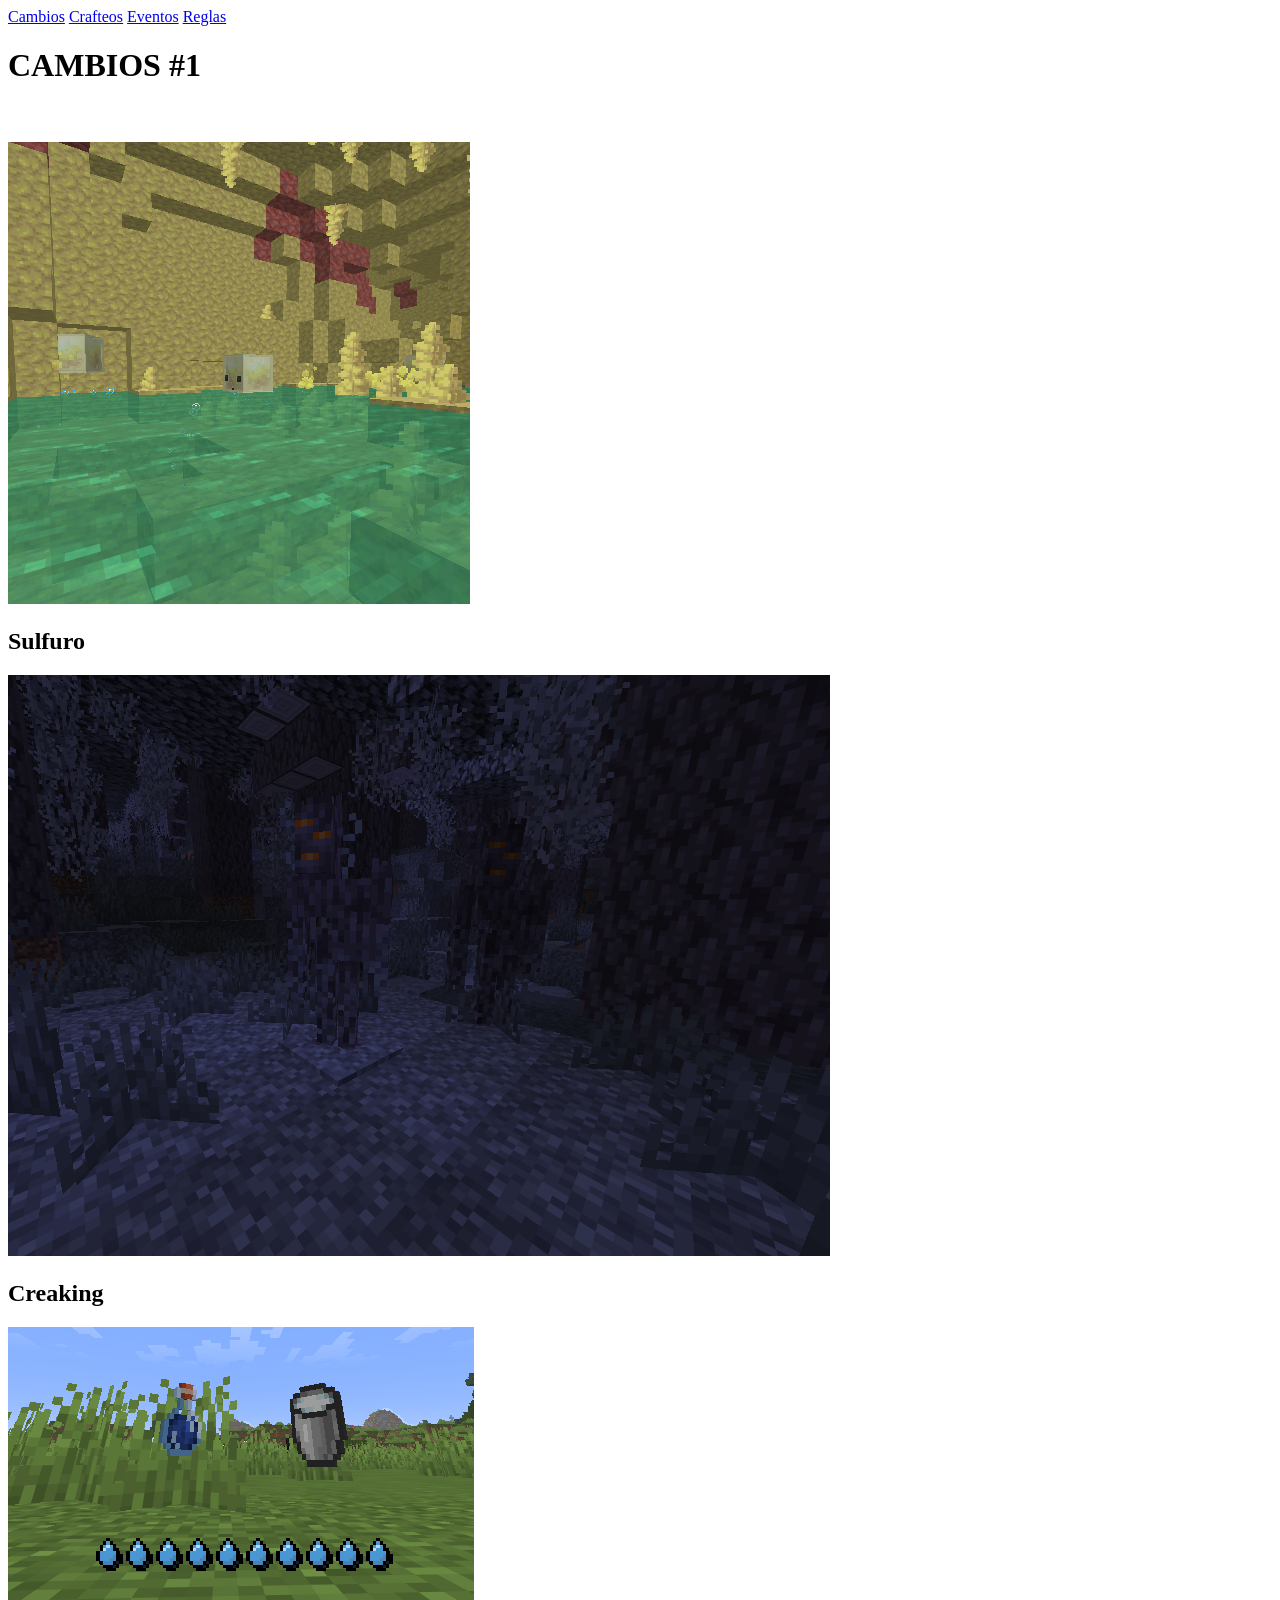
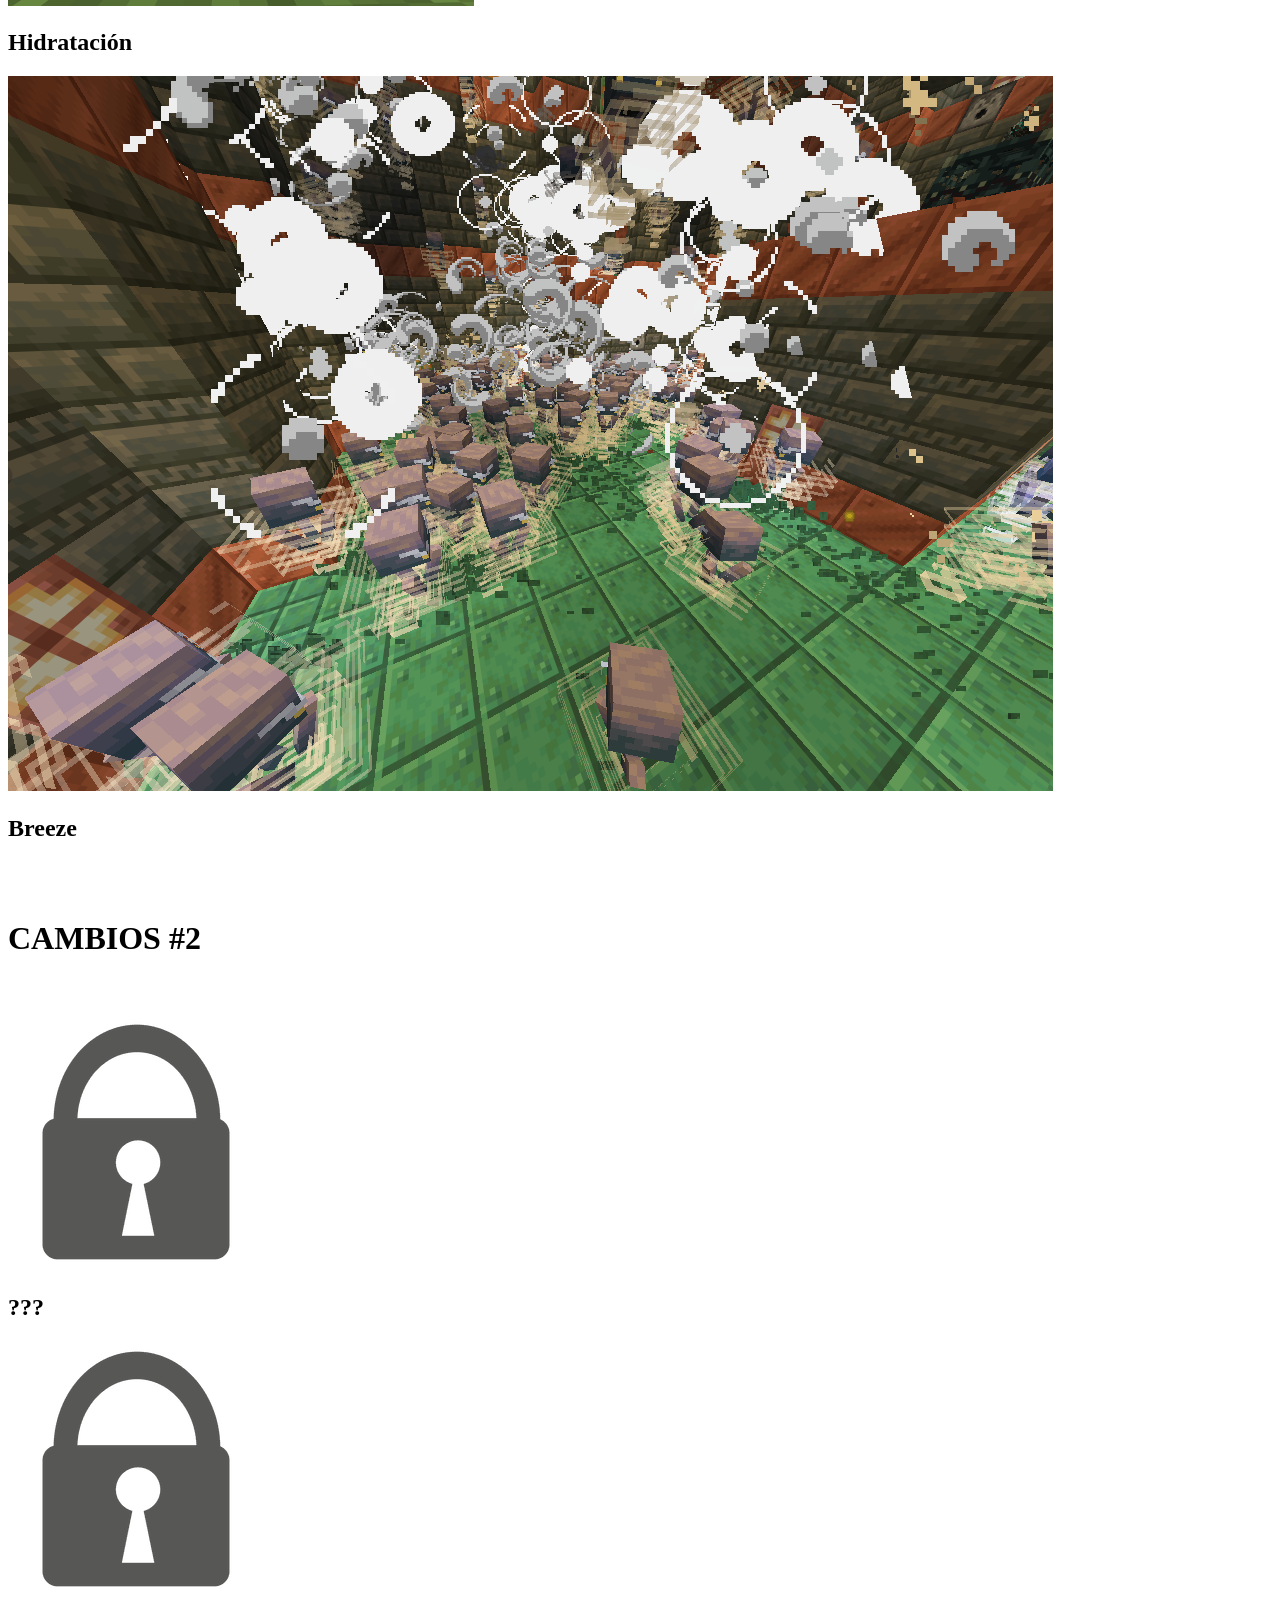
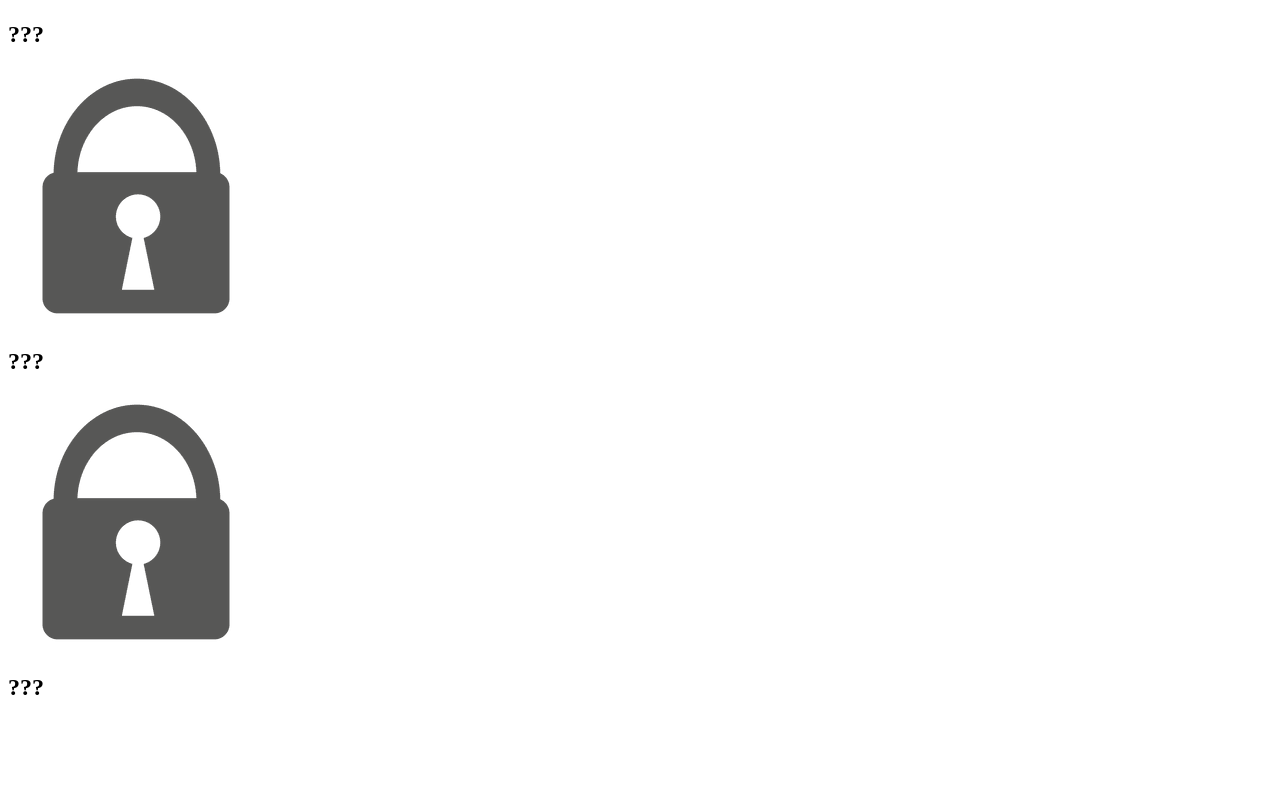
==== cambios.html @ 418d0cfc "Add files via upload" ====
<!DOCTYPE html>
<html lang="es">

<head>
    <meta charset="UTF-8">
    <meta name="viewport" content="width=device-width, initial-scale=1.0">

    <title>Thanatos</title>
    <link rel="stylesheet" href=".css">
    <link rel="icon" type="image/x-icon" href="Img/T.ico"></head>

<body>

    <header class="header"></header>

<nav class="menu">

    <a href="cambios.html" class="boton-menu">Cambios</a>
    <a href="crafteos.html" class="boton-menu">Crafteos</a>
    <a href="eventos.html" class="boton-menu">Eventos</a>
    <a href="reglas.html" class="boton-menu">Reglas</a>

</nav>



<main class="Reglas">

    <header class="ReglasHeader">
        <h1>CAMBIOS #1</h1>
    </header>

    <br>    <br>

    <div class="CambiosMain">
        <div class="card" onclick="abrirPopup('Cambio_1')">
            <img src="Img/Thanatos 3/Sulfuro.png" alt="Sulfuro" class="ImagenRef">
            <br>
            <h2>Sulfuro</h2>
        </div>

        <div class="card" onclick="abrirPopup('Cambio_2')">
            <img src="Img/Thanatos 3/creaking.png" alt="Sulfuro" class="ImagenRef">
            <br>
            <h2>Creaking</h2>
        </div>

        <div class="card" onclick="abrirPopup('Cambio_3')">
            <img src="Img/Thanatos 3/hidratacion.png" alt="Sulfuro" class="ImagenRef">
            <br>
            <h2>Hidratación </h2>
        </div>

            <div class="card" onclick="abrirPopup('Cambio_4')">
            <img src="Img/Thanatos 3/brezze.png" alt="Sulfuro" class="ImagenRef">
            <br>
            <h2>Breeze</h2>
        </div>
            <br>
            <br>
    </div>



    <div class="ReglasHeader">
        <h1>CAMBIOS #2</h1>
    </div>

        <br>    <br>


     <div class="CambiosMain">
        <div class="cardB">
            <img src="Img/Thanatos 3/Candado.png" alt="Sulfuro" class="ImagenRef">
            <br>
            <h2>???</h2>
        </div>

        <div class="cardB">
            <img src="Img/Thanatos 3/Candado.png" alt="Sulfuro" class="ImagenRef">
            <br>
            <h2>???</h2>
        </div>

        <div class="cardB">
            <img src="Img/Thanatos 3/Candado.png" alt="Sulfuro" class="ImagenRef">
            <br>
            <h2>???</h2>
        </div>

            <div class="cardB">
            <img src="Img/Thanatos 3/Candado.png" alt="Sulfuro" class="ImagenRef">
            <br>
            <h2>???</h2>
        </div>
            <br>
            <br>
    </div>
</main>

<div id="popup" class="popup">

    <div class="popup-contenido">

        <img id="popup-imagen" src="" alt="">

        <div class="popup-texto">

            <h1 id="popup-titulo"></h1>

            <p id="popup-descripcion1"></p>
            <p id="popup-descripcion2"></p>




        </div>

    </div>

</div>

</div>
    <script src=".js"></script>

</body>

</html>
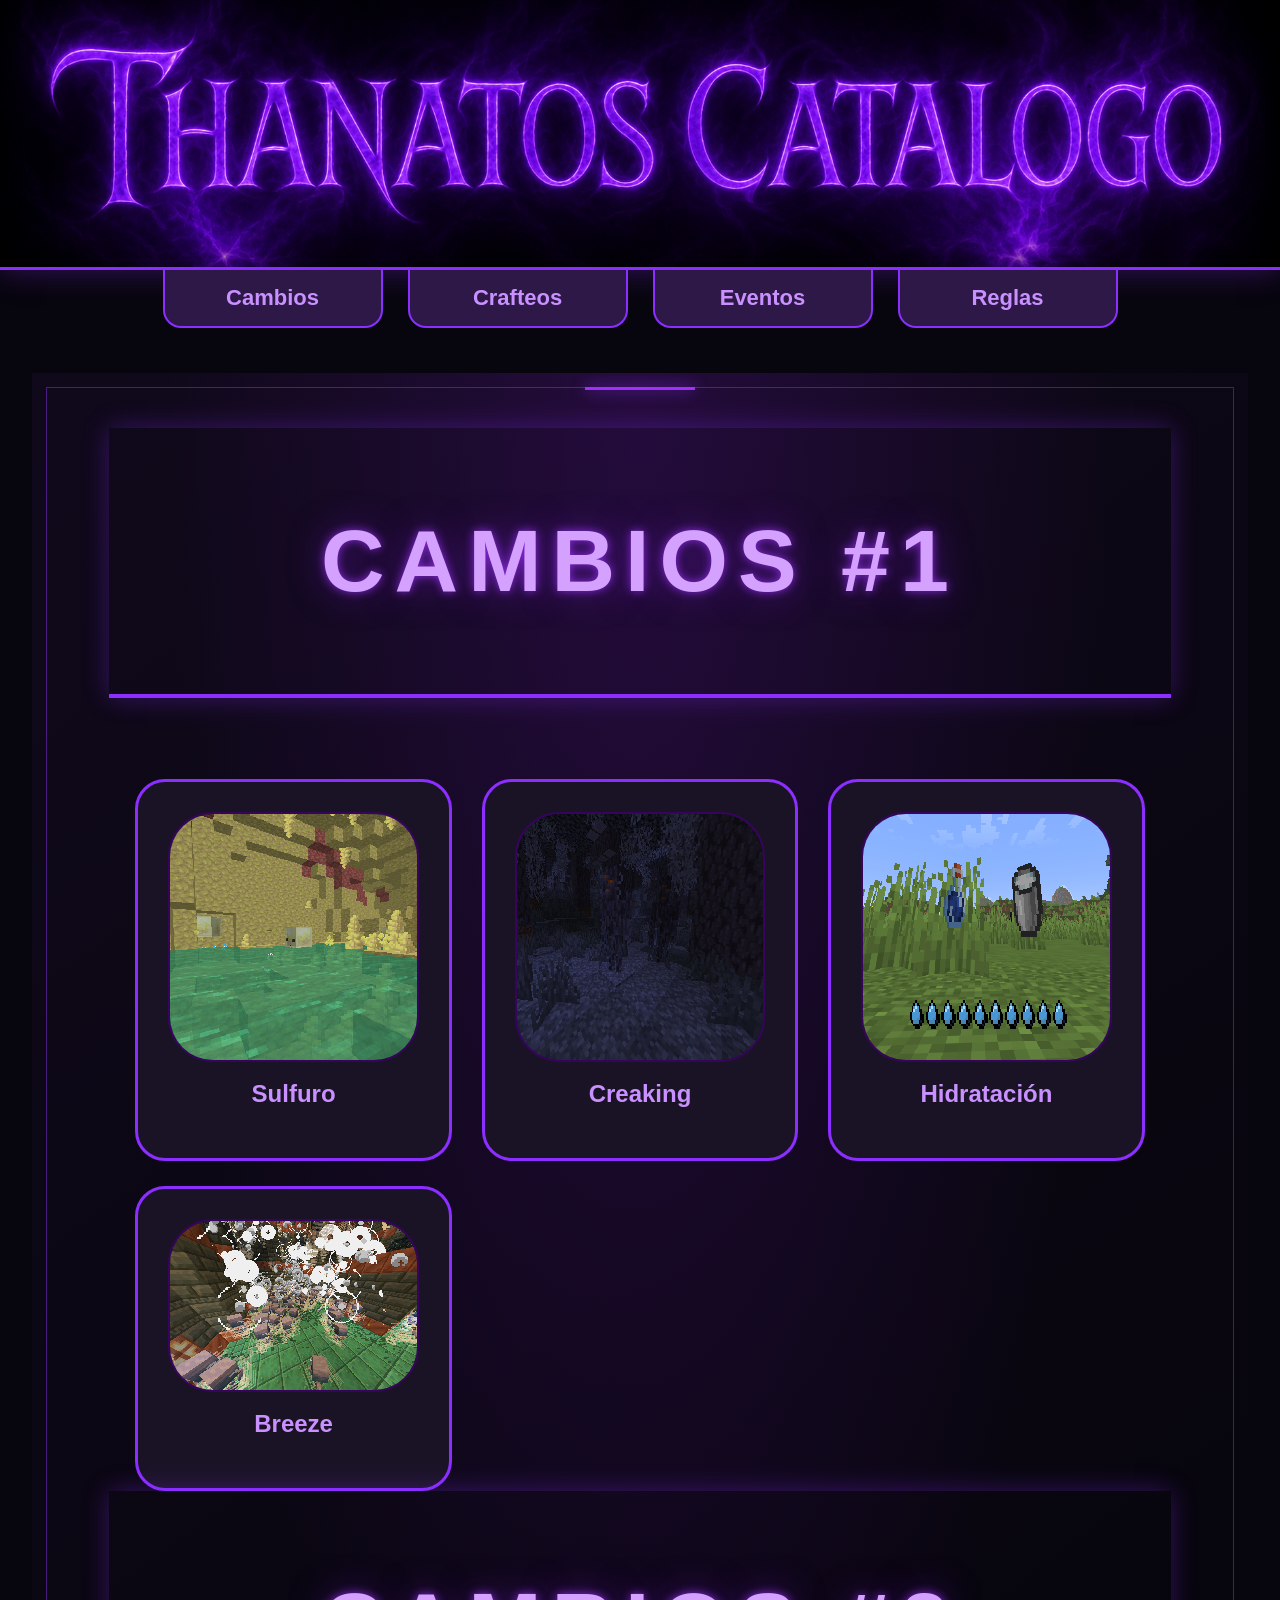
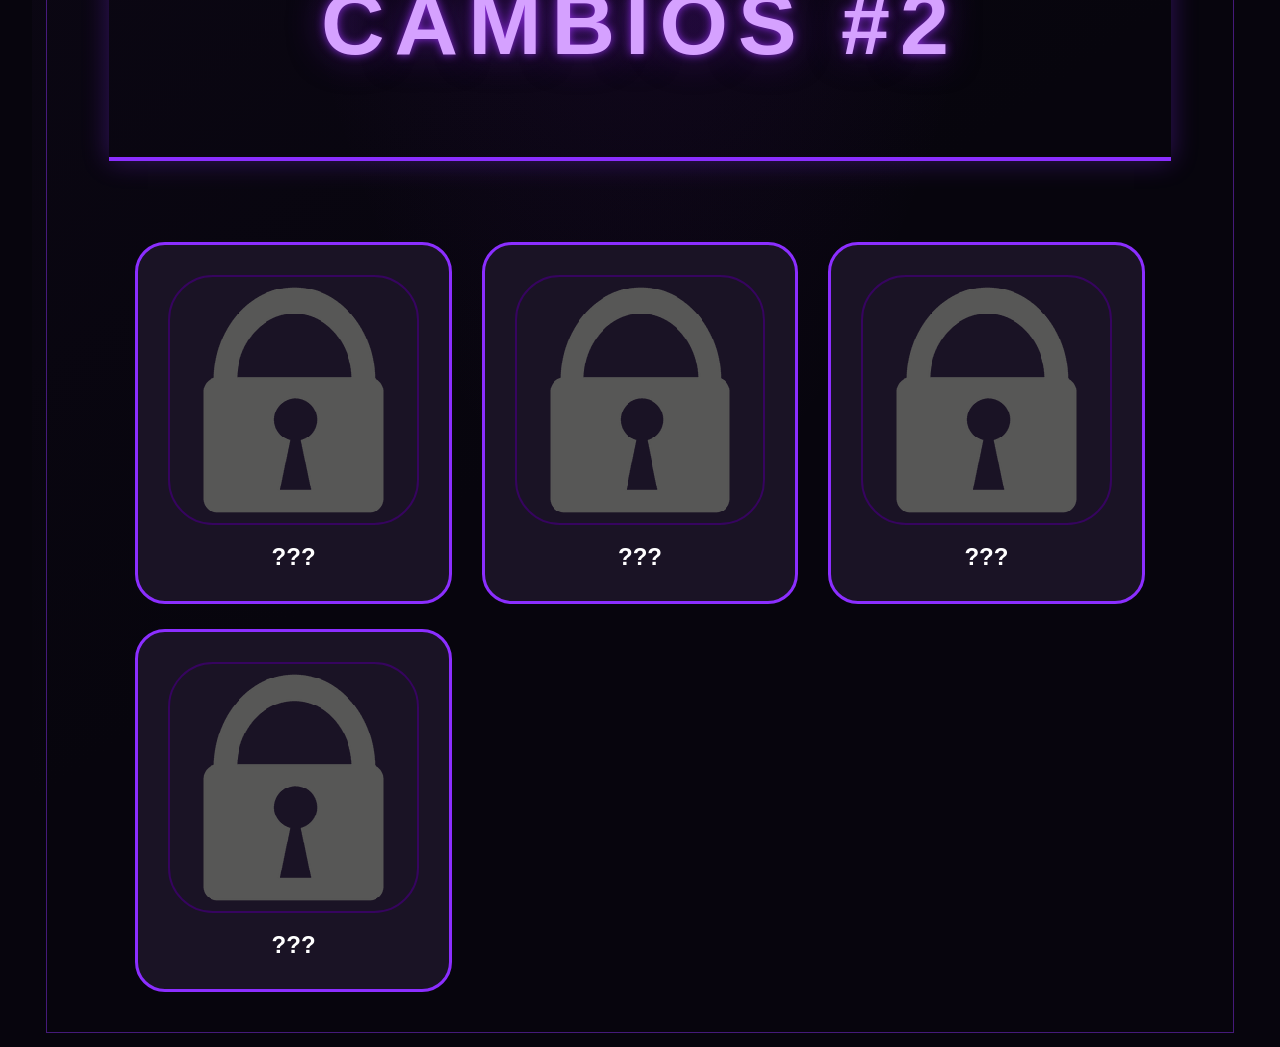
==== commit 730b9534: "Update cambios.html" ====
--- a/cambios.html
+++ b/cambios.html
@@ -6,7 +6,7 @@
     <meta name="viewport" content="width=device-width, initial-scale=1.0">
 
     <title>Thanatos</title>
-    <link rel="stylesheet" href=".css">
+    <link rel="stylesheet" href="css.css">
     <link rel="icon" type="image/x-icon" href="Img/T.ico"></head>
 
 <body>
@@ -121,8 +121,8 @@
 </div>
 
 </div>
-    <script src=".js"></script>
+    <script src="js.js"></script>
 
 </body>
 
-</html>+</html>
--- a/css.css
+++ b/css.css
@@ -0,0 +1,738 @@
+
+/* ===== CONFIGURACIÓN GENERAL ===== */
+
+:root {
+    --fondo: #07050d;
+    --panel: #10091b;
+    --panel-hover: #190d29;
+    --violeta: #8b2eff;
+    --violeta-claro: #c77dff;
+    --violeta-oscuro: #552080;
+    --texto: #e6ddf5;
+    --texto-secundario: #b9adc9;
+}
+
+* {
+    margin: 0;
+    padding: 0;
+    box-sizing: border-box;
+    font-family: "Segoe UI", Arial, Helvetica, sans-serif;
+}
+
+html {
+    min-height: 100%;
+    scroll-behavior: smooth;
+    scrollbar-color: #65239b #09060f;
+}
+
+body {
+    width: 100%;
+    min-height: 100vh;
+    background:
+        radial-gradient(
+            ellipse at 50% 0%,
+            rgba(116, 24, 190, 0.18),
+            transparent 55%
+        ),
+        var(--fondo);
+    color: var(--texto);
+    overflow-x: hidden;
+}
+
+/*========================*/
+
+.header{
+
+    background-image:url("Img/Titulo.png");
+    background-repeat:no-repeat;
+    background-position:center;
+    background-size:100%;
+
+    background-color:#09060d;
+
+    border-bottom:3px solid #8b2eff;
+
+    box-shadow:
+        0 0 30px rgba(139,46,255,.35),
+        inset 0 -10px 40px rgba(0,0,0,.6);
+
+}
+
+.ImagenRef{
+    width: 100%;    
+    height: 100%;
+    border: 2px solid #36045f;
+    border-radius: 5vh;
+    image-rendering: pixelated;
+
+}
+
+header{
+    width:100vw;
+    height: 30vh;
+    display:flex;
+    justify-content:center;
+    align-items:center;
+    padding:35px;
+
+    border-bottom:4px solid #8b2eff;
+
+    text-align:center;
+
+    box-shadow:0 0 25px #8b2eff55;
+
+}
+
+main{
+
+    width:95%;
+    margin-top: auto;
+    margin-left: auto;
+    margin-right: auto;
+
+
+    grid-template-columns:repeat(auto-fit,minmax(250px,1fr));
+
+    column-gap:30px;
+    row-gap:25px;
+
+}
+
+#centrar1{
+
+margin-left: 13.5vw;
+
+}
+
+#centrar2{
+
+margin-left: 13.5vw;
+
+}
+
+
+.CambiosTitulo{
+    color:#cca0f5;
+    text-align: center;
+}
+.CambiosMain{
+
+    width:95%;
+    margin-top: auto;
+    margin-left: auto;
+    margin-right: auto;
+
+    display: grid;
+
+    grid-template-columns:repeat(auto-fit,minmax(250px,1fr));
+
+    column-gap:30px;
+    row-gap:25px;
+}
+/*========================*/
+
+.categoria{
+
+    display:flex;
+
+    flex-direction:column;
+
+    align-items:center;
+
+    gap:20px;
+
+}
+
+/*========================*/
+
+.titulo{
+
+    color: #c990ff;
+
+    width:38vh;
+
+    background:#2d1847;
+
+    padding:15px;
+
+    text-align:center;
+
+    border-radius:0 0 18px 18px;
+
+    border:2px solid #8b2eff;
+    border-top:none;
+
+    font-size:22px;
+
+    font-weight:bold;
+
+    position:relative;
+
+    z-index:2;
+
+    cursor:pointer;
+
+    transform-origin:top center;
+
+    transition:
+        transform .3s,
+        background .3s,
+        box-shadow .3s;
+
+}
+
+.titulo:hover{
+
+    transform:scaleY(1.08) scaleX(1.03);
+
+    background:#311651;
+
+    box-shadow:0 0 20px #8b2eff;
+
+}
+.card{
+
+    text-align: center;
+
+    width:100%;
+
+    min-height:260px;
+
+    border-radius:30px;
+
+    border:3px solid #8b2eff;
+
+    background:#1a1325;
+
+    color:white;
+
+    text-decoration:none;
+
+    padding:30px;
+
+    display:flex;
+
+    flex-direction:column;
+
+    justify-content:center;
+
+    transition:.3s;
+
+    cursor:pointer;
+
+}
+.cardB{
+
+    text-align: center;
+
+    width:100%;
+
+    min-height:260px;
+
+    border-radius:30px;
+
+    border:3px solid #8b2eff;
+
+    background:#1a1325;
+
+    color:white;
+
+    text-decoration:none;
+
+    padding:30px;
+
+    display:flex;
+
+    flex-direction:column;
+
+    justify-content:center;
+
+    transition:.3s;
+
+    cursor:pointer;
+
+}
+
+.card:hover{
+
+    transform:translateY(-8px);
+
+    background:#311651;
+
+    box-shadow:0 0 20px #8b2eff;
+
+}
+
+.card h2{
+
+    margin-bottom:20px;
+
+    color:#c990ff;
+
+}
+
+.card p{
+
+    line-height:1.6;
+
+}
+
+/*========================*/
+
+.vacia{
+
+    min-height:180px;
+
+    opacity:.25;
+
+    border-style:dashed;
+
+}
+
+.vacia:hover{
+
+    background:#1a1325;
+
+    transform:none;
+
+    box-shadow:none;
+
+}
+
+.menu{
+
+    display:flex;
+    justify-content:center;
+    gap:25px;
+
+    margin-bottom: 5vh;
+
+    flex-wrap:wrap;
+
+}
+
+.boton-menu{
+
+    width:220px;
+
+    padding:15px;
+
+    text-align:center;
+
+    text-decoration:none;
+
+    color: #c990ff;
+
+    background:#2d1847;
+
+    border:2px solid #8b2eff;
+    border-top:none;
+
+    border-radius:0 0 18px 18px;
+
+    font-size:22px;
+    font-weight:bold;
+
+    transition:.3s;
+
+    transform-origin:top center;
+
+}
+
+.boton-menu:hover{
+
+    background:#311651;
+
+    transform:scaleY(1.08) scaleX(1.03);
+
+    box-shadow:0 0 20px #8b2eff;
+
+}
+
+.popup {
+
+    display:none;
+
+    position:fixed;
+
+    top:0;
+    left:0;
+
+    width:100vw;
+    height:100vh;
+
+    background:rgba(0,0,0,.75);
+
+    backdrop-filter:blur(6px);
+
+    justify-content:center;
+    align-items:center;
+
+    z-index:1000;
+
+}
+.popup-contenido {
+
+    position:relative;
+
+    width:min(1000px,95vw);
+
+    max-height:90vh;
+
+    overflow-y:auto;
+
+    background:#140d1d;
+
+    border:3px solid #8b2eff;
+
+    border-radius:25px;
+
+    box-shadow:
+        0 0 20px #8b2eff,
+        0 0 60px rgba(139,46,255,.4);
+
+    padding:40px;
+
+}
+
+#popup-imagen{
+
+    display:block;
+
+    width:auto;
+    max-width:80%;
+    max-height:350px;
+    border: 2px solid #36045f;
+    border-radius: 1.5vh;
+    margin:0 auto 30px auto;
+
+    object-fit:contain;
+
+}
+
+.popup-texto h1{
+
+    color:#c990ff;
+
+    font-size:35px;
+
+    text-align:center;
+
+    margin-top:20px;
+    margin-bottom:35px;
+
+}
+
+.popup-texto p{
+
+    color:#ddd;
+
+    font-size:18px;
+
+    line-height:1.8;
+
+    margin-bottom:25px;
+
+    white-space:pre-line;
+
+}
+#popup-descripcion1{
+    font-size: 30px;
+    text-align: center;
+
+}
+
+#popup-descripcion2{
+    font-size: 25px;
+}
+
+/* ================================
+   THANATOS — APARTADO DE REGLAS
+   ================================ */
+
+* {
+    box-sizing: border-box;
+    margin: 0;
+    padding: 0;
+}
+
+html,
+body {
+    width: 100%;
+    min-height: 100%;
+    background: #07050d;
+    color: #e6ddf5;
+    font-family: "Segoe UI", Arial, sans-serif;
+}
+
+body {
+    overflow-x: hidden;
+}
+
+/* Contenedor principal */
+
+.Reglas {
+    position: relative;
+    min-height: 100vh;
+    width: 95vw;
+    padding: 55px 6%;
+    overflow: hidden;
+
+    background:
+        radial-gradient(
+            ellipse at 50% 0%,
+            rgba(116, 24, 190, 0.22),
+            transparent 55%
+        ),
+        linear-gradient(145deg, #10091b, #07050d 65%);
+}
+
+/* Borde decorativo */
+
+.Reglas::before {
+    content: "";
+    position: absolute;
+    inset: 14px;
+    border: 1px solid rgba(145, 52, 255, 0.45);
+    pointer-events: none;
+}
+
+.Reglas::after {
+    content: "";
+    position: absolute;
+    top: 14px;
+    left: 50%;
+    width: 110px;
+    height: 3px;
+    transform: translateX(-50%);
+    background: #a32dff;
+    box-shadow: 0 0 15px #8b2eff;
+}
+
+/* Encabezado */
+
+.ReglasHeader {
+    max-width: 100%;
+    position: relative;
+    text-align: center;
+    margin-bottom: 45px;
+    width:100vw;
+    height: 30vh;
+    display:flex;
+    justify-content:center;
+    align-items:center;
+    padding:35px;
+    border-bottom:4px solid #8b2eff;
+    box-shadow:0 0 25px #8b2eff55;
+
+}
+
+.ReglasHeader h1 {
+    color: #d5a1ff;
+    font-size: clamp(2.8rem, 7vw, 5.5rem);
+    font-weight: 700;
+    letter-spacing: 10px;
+    text-transform: uppercase;
+
+    text-shadow:
+        0 0 10px rgba(161, 51, 255, 0.8),
+        0 0 35px rgba(117, 27, 209, 0.5);
+}
+
+.ReglasHeader h2 {
+    margin-top: 8px;
+    color: #a855ff;
+    font-size: 0.95rem;
+    letter-spacing: 5px;
+    text-transform: uppercase;
+}
+
+.ReglasHeader p {
+    max-width: 750px;
+    margin: 20px auto 0;
+    color: #b9adc9;
+    line-height: 1.8;
+    font-size: 1.05rem;
+}
+
+/* Cuadrícula de categorías */
+
+.ReglasGrid {
+    display: grid;
+    grid-template-columns: repeat(3, minmax(0, 1fr));
+    gap: 24px;
+    max-width: 1500px;
+    margin: 0 auto;
+}
+
+/* Tarjetas */
+
+.ReglaCard {
+    position: relative;
+    padding: 28px;
+    background: rgba(13, 8, 23, 0.88);
+    border: 1px solid #552080;
+    border-radius: 4px;
+
+    box-shadow:
+        inset 0 0 25px rgba(103, 26, 160, 0.06),
+        0 0 12px rgba(92, 20, 145, 0.08);
+
+    transition:
+        transform 0.25s ease,
+        border-color 0.25s ease,
+        box-shadow 0.25s ease;
+}
+
+/* Efecto al pasar el ratón */
+
+.ReglaCard:hover {
+    transform: translateY(-5px);
+    border-color: #b34dff;
+
+    box-shadow:
+        0 0 20px rgba(151, 48, 255, 0.18),
+        inset 0 0 25px rgba(103, 26, 160, 0.08);
+}
+
+/* Títulos de las tarjetas */
+
+.ReglaCard h3 {
+    color: #c77dff;
+    font-size: 1.3rem;
+    margin-bottom: 8px;
+    text-transform: uppercase;
+    letter-spacing: 1px;
+}
+
+.ReglaCard .Descripcion {
+    color: #8f54c4;
+    font-size: 0.76rem;
+    letter-spacing: 2px;
+    text-transform: uppercase;
+    margin-bottom: 22px;
+}
+
+.ReglaCard ul {
+    list-style: none;
+}
+
+.ReglaCard li {
+    position: relative;
+    padding-left: 20px;
+    margin-bottom: 12px;
+
+    color: #c8bfd7;
+    font-size: 0.96rem;
+    line-height: 1.65;
+}
+
+.ReglaCard li::before {
+    content: "◆";
+    position: absolute;
+    left: 0;
+    top: 2px;
+    color: #a83cff;
+    font-size: 0.7rem;
+}
+
+/* Separador */
+
+.ReglasSeparador {
+    display: flex;
+    align-items: center;
+    justify-content: center;
+    gap: 15px;
+    margin: 35px auto;
+    color: #a83cff;
+}
+
+.ReglasSeparador::before,
+.ReglasSeparador::after {
+    content: "";
+    height: 1px;
+    width: 100px;
+    background: linear-gradient(
+        90deg,
+        transparent,
+        #8b2eff
+    );
+}
+
+/* Aviso importante */
+
+.ReglasAviso {
+    max-width: 950px;
+    margin: 40px auto 0;
+    padding: 25px;
+    text-align: center;
+
+    background: rgba(109, 25, 35, 0.12);
+    border: 1px solid rgba(211, 61, 86, 0.45);
+}
+
+.ReglasAviso h3 {
+    color: #ff7d93;
+    margin-bottom: 10px;
+    letter-spacing: 2px;
+    text-transform: uppercase;
+}
+
+.ReglasAviso p {
+    color: #cbb9c8;
+    line-height: 1.8;
+}
+
+
+/* Adaptación a tablets */
+
+@media (max-width: 1000px) {
+    .ReglasGrid {
+        grid-template-columns: repeat(2, minmax(0, 1fr));
+    }
+
+    .Reglas {
+        padding: 45px 5%;
+    }
+}
+
+/* Adaptación a móviles */
+
+@media (max-width: 600px) {
+    .main {
+        padding: 40px 22px;
+    }
+
+    .Reglas::before {
+        inset: 8px;
+    }
+
+    .ReglasHeader h1 {
+        letter-spacing: 5px;
+    }
+
+    .ReglasHeader h2 {
+        letter-spacing: 2px;
+    }
+
+    .ReglasGrid {
+        grid-template-columns: 1fr;
+        gap: 16px;
+    }
+
+    .ReglaCard {
+        padding: 23px;
+    }
+
+
+}
+
+#centrar31{
+margin-left: 18vh;
+}
+#centrar32{
+margin-left: 18vh;
+}
+#centrar33{
+margin-left: 18vh;
+}
